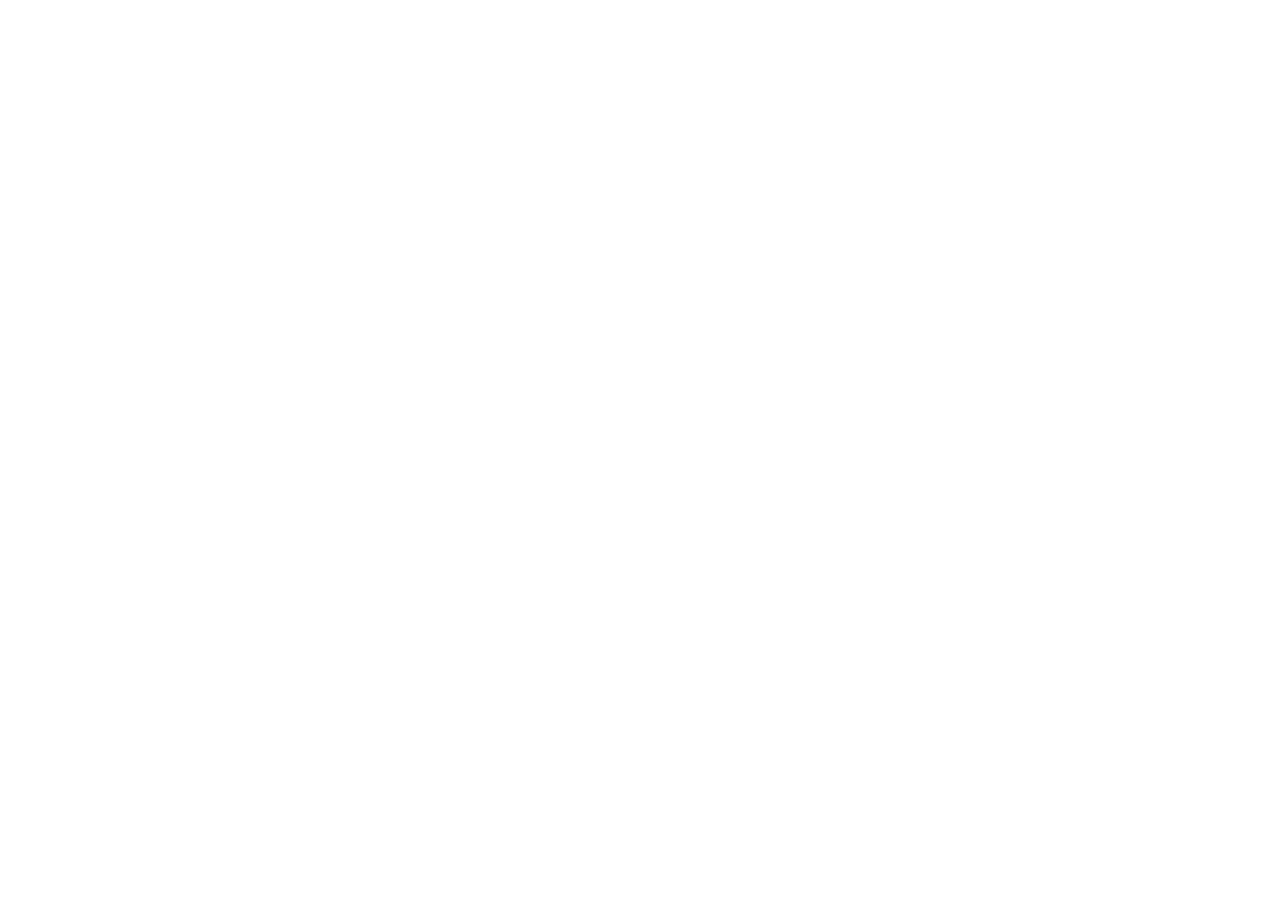
==== index.html @ 11143323 "structure setup" ====
<!DOCTYPE html>
<html lang="en">

<head>
  <meta charset="UTF-8" />
  <meta name="viewport" content="width=device-width, initial-scale=1.0" />
  <meta http-equiv="X-UA-Compatible" content="ie=edge" />
  <title>Blog Landing Page</title>
  <link rel="stylesheet" href="./assets/style.css" />
</head>

<body>
</body>
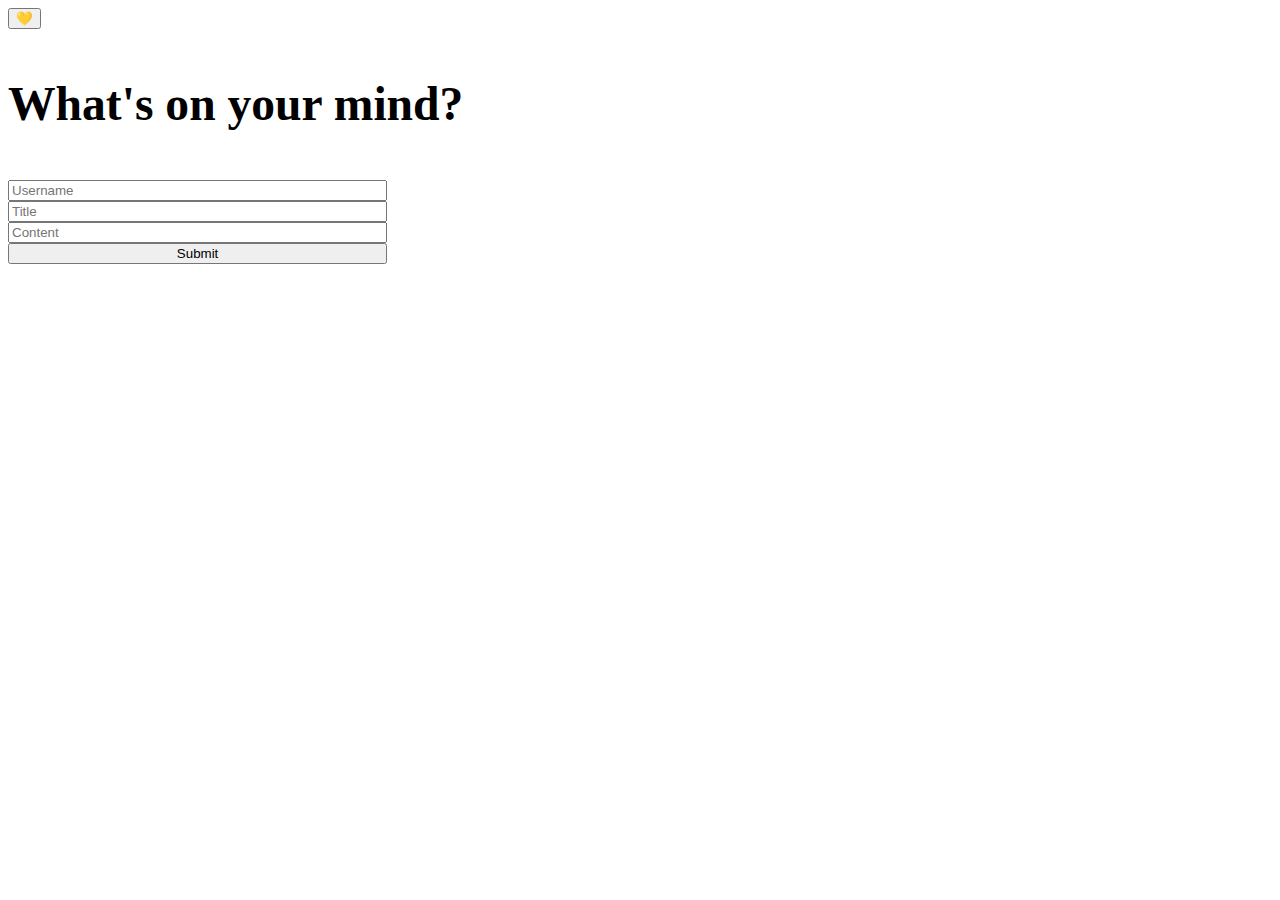
==== commit fe3c1135: "further setup" ====
--- a/index.html
+++ b/index.html
@@ -6,8 +6,23 @@
   <meta name="viewport" content="width=device-width, initial-scale=1.0" />
   <meta http-equiv="X-UA-Compatible" content="ie=edge" />
   <title>Blog Landing Page</title>
-  <link rel="stylesheet" href="./assets/style.css" />
+  <link rel="stylesheet" href="./assets/css/form.css" />
 </head>
 
 <body>
+    <header>
+        <button class="heart-button">💛</button>
+    </header>
+
+    <main>
+        <section>
+            <h2>What's on your mind?</h2>
+            <div class="box">
+                <input type="text" placeholder="Username">
+                <input type="text" placeholder="Title">
+                <input type="text" placeholder="Content">
+                <button>Submit</button>
+            </div>
+        </section>
+    </main>
 </body>--- a/assets/css/form.css
+++ b/assets/css/form.css
@@ -0,0 +1,34 @@
+:root {
+
+}
+
+html {
+    font-size: 85%;
+}
+
+body {
+    line-height: 1.5;
+}
+
+main {
+    width: 100%;
+    margin: 2rem auto;
+    height: 95%;
+}
+
+h2 {
+    font-size: 3.5rem;
+}
+
+.box {
+    display: flex;
+    flex-direction: column;
+    flex-wrap: wrap;
+    text-align: center;
+    justify-content: center;
+    width: 30%;
+}
+
+.heart-button {
+    
+}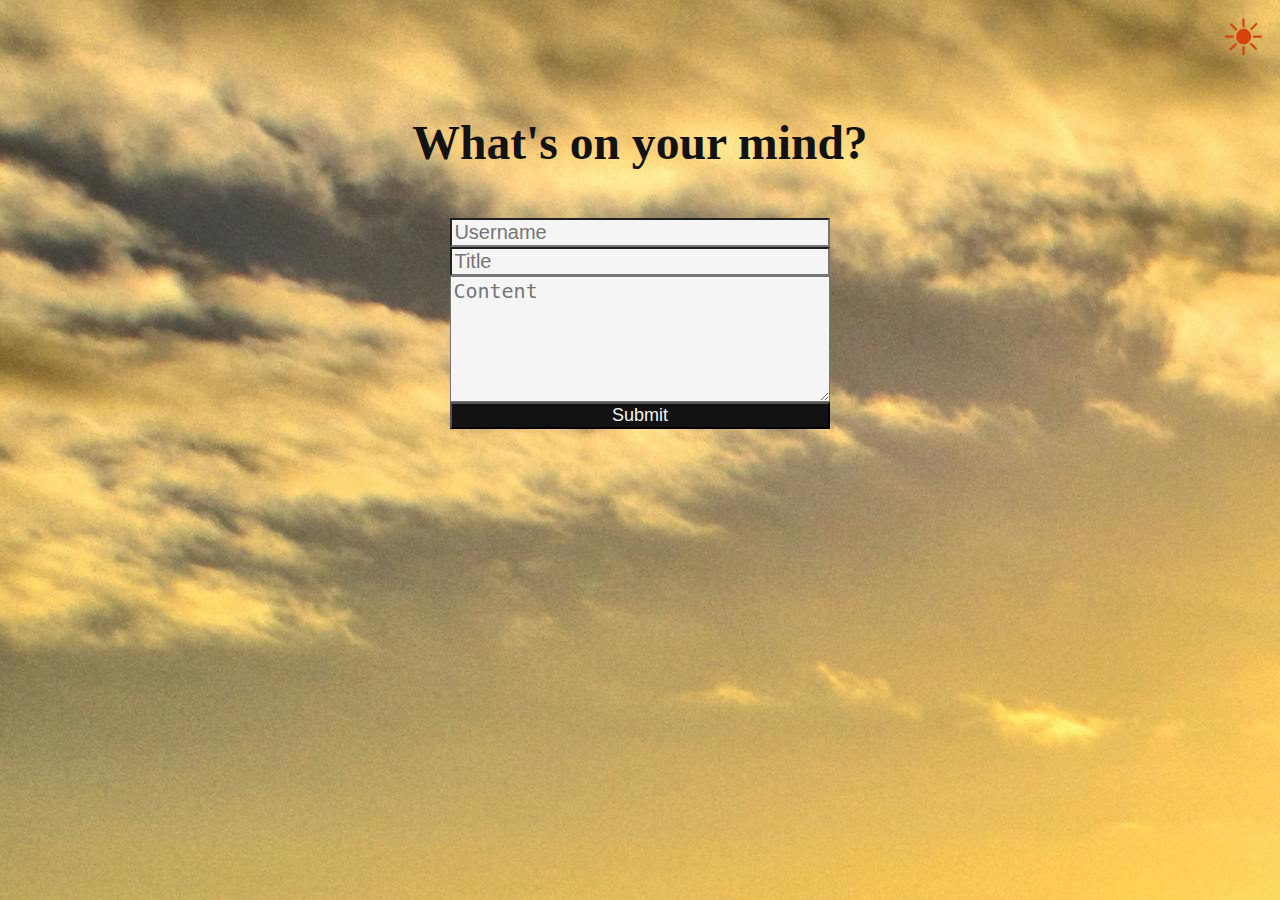
==== commit 47a03817: "form page" ====
--- a/index.html
+++ b/index.html
@@ -9,19 +9,20 @@
   <link rel="stylesheet" href="./assets/css/form.css" />
 </head>
 
-<body>
-    <header>
-        <button class="heart-button">💛</button>
+<body class="container light">
+    <header class="headerContainer">
+        <button id="sun-button">☀</button>
     </header>
 
     <main>
         <section>
             <h2>What's on your mind?</h2>
             <div class="box">
-                <input type="text" placeholder="Username">
-                <input type="text" placeholder="Title">
-                <input type="text" placeholder="Content">
-                <button>Submit</button>
+                <input type="text" id="username" placeholder="Username">
+                <input type="text" id="title" placeholder="Title">
+                <textarea name="content" id="content" placeholder="Content" cols="5" rows="5"></textarea>
+                <button id="submit">Submit</button>
+                <script src="./assets/js/form.js"></script>
             </div>
         </section>
     </main>
--- a/assets/css/form.css
+++ b/assets/css/form.css
@@ -1,5 +1,8 @@
 :root {
-
+    --dark-background: #121212;
+    --dark-font: whitesmoke;
+    --light-background: var(--dark-font);
+    --light-font: var(--dark-background);
 }
 
 html {
@@ -18,17 +21,66 @@
 
 h2 {
     font-size: 3.5rem;
+    text-align: center;
+}
+
+.headerContainer {
+    display: flex;
+    justify-content: flex-end;
 }
 
 .box {
     display: flex;
-    flex-direction: column;
-    flex-wrap: wrap;
-    text-align: center;
-    justify-content: center;
+    flex-flow: column wrap;
     width: 30%;
+    margin: 0 auto;
 }
 
-.heart-button {
-    
+  /* Light Mode */
+.light {
+    background-image: url(../pics/light.jpg);
+    color: var(--dark-background);
+}
+
+.light #sun-button {
+    border: none;
+    color: rgb(214, 68, 10);
+    background-color: transparent;
+    font-size: 50px; 
+}
+
+.light input, .light textarea {
+    background-color: var(--dark-font);
+    color: var(--dark-background);
+    font-size: 20px;
+}
+
+.light #submit {
+    background-color: var(--dark-background);
+    color: var(--dark-font);
+    font-size: 18px;
+}
+
+/* Dark Mode */
+.dark {
+    background-image: url(../pics/dark.jpg);
+    color: var(--dark-font)
+}
+
+.dark #sun-button {
+    border: none;
+    background-color: transparent;
+    font-size: 50px; 
+}
+
+.dark input, .dark textarea {
+    background-color: var(--dark-background);
+    color: var(--dark-font);
+    font-size: 20px;
+}
+
+.dark #submit {
+    background-color: darkslategray;
+    color: var(--dark-font);
+    font-size: 18px;
 }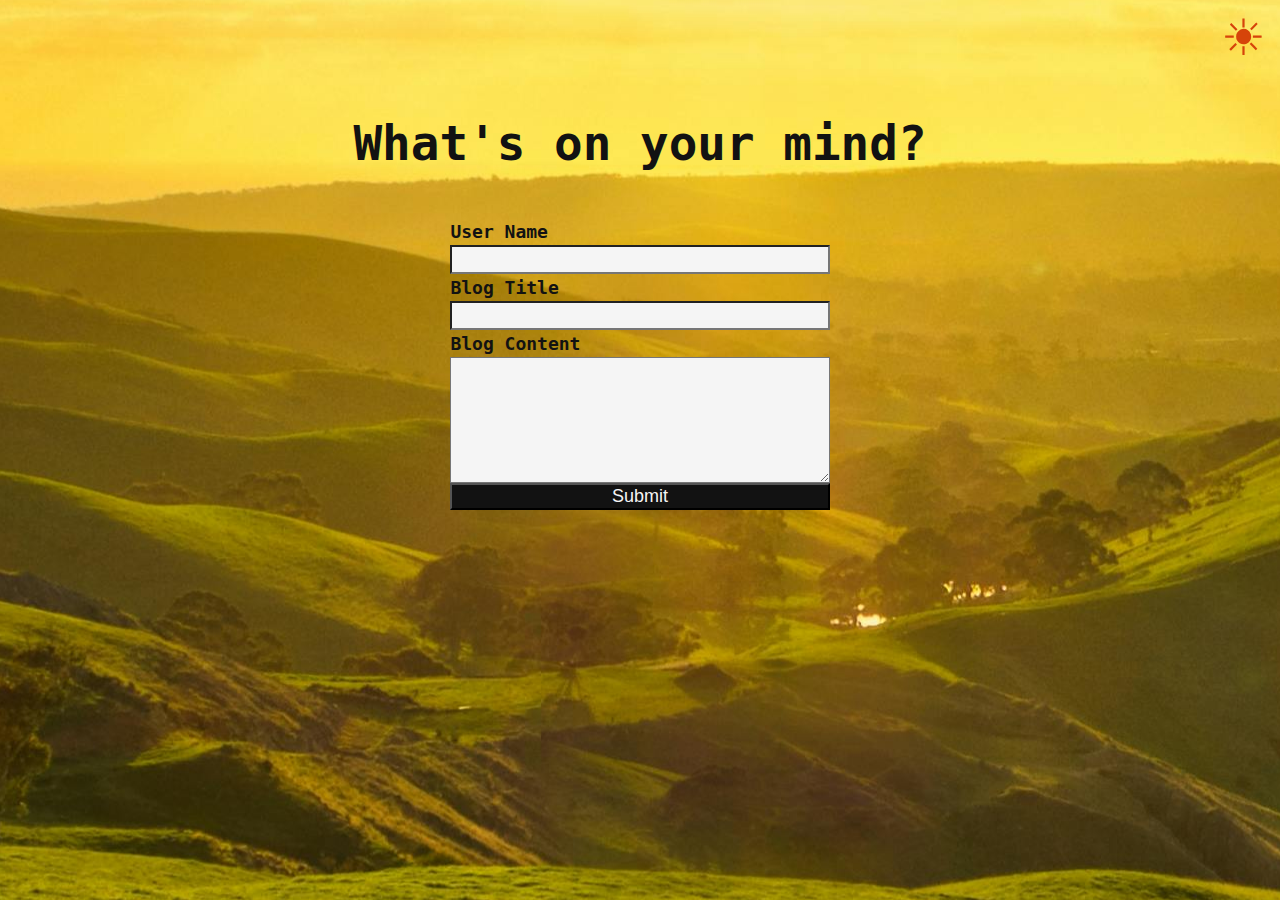
==== commit 51ba255a: "blog code and form array" ====
--- a/index.html
+++ b/index.html
@@ -6,6 +6,7 @@
   <meta name="viewport" content="width=device-width, initial-scale=1.0" />
   <meta http-equiv="X-UA-Compatible" content="ie=edge" />
   <title>Blog Landing Page</title>
+  <link rel="stylesheet" href="./assets/css/styles.css">
   <link rel="stylesheet" href="./assets/css/form.css" />
 </head>
 
@@ -17,13 +18,17 @@
     <main>
         <section>
             <h2>What's on your mind?</h2>
-            <div class="box">
-                <input type="text" id="username" placeholder="Username">
-                <input type="text" id="title" placeholder="Title">
-                <textarea name="content" id="content" placeholder="Content" cols="5" rows="5"></textarea>
-                <button id="submit">Submit</button>
-                <script src="./assets/js/form.js"></script>
-            </div>
+            <form class="box" id="form">
+                <label for="Username"><b>User Name</b></label>
+                <input type="text" id="username">
+                <label for="title"><b>Blog Title</b></label>
+                <input type="text" id="title">
+                <label for="content"><b>Blog Content</b></label>
+                <textarea name="content" id="content" cols="5" rows="5"></textarea>
+                <input id="submit" type="submit"></input>
+            </form>
         </section>
     </main>
+    <script src="./assets/js/logic.js"></script>
+    <script src="./assets/js/form.js"></script>
 </body>--- a/assets/css/styles.css
+++ b/assets/css/styles.css
@@ -0,0 +1,123 @@
+:root {
+    --dark-background: #121212;
+    --dark-font: whitesmoke;
+    --light-background: var(--dark-font);
+    --light-font: var(--dark-background);
+}
+
+html {
+    font-size: 85%;
+}
+
+body {
+    line-height: 1.5;
+    font-family: monospace;
+}
+
+main {
+    width: 100%;
+    margin: 2rem auto;
+    height: 95%;
+}
+
+h1 {
+    font-size: 3rem;
+}
+
+h2 {
+    font-size: 3.5rem;
+    text-align: center;
+}
+
+.headerContainer {
+    display: flex;
+    justify-content: flex-end;
+}
+
+.headerContainer2 {
+    display: flex;
+    justify-content: space-between;
+}
+ 
+  /* Light Mode */
+.light {
+    background-image: url(../pics/light.jpg);
+    background-repeat: no-repeat;
+    background-position: center;
+    color: var(--dark-background);
+}
+
+.light h1 {
+    color: var(--dark-background);
+}
+
+.light #sun-button {
+    border: none;
+    color: rgb(214, 68, 10);
+    background-color: transparent;
+    font-size: 50px; 
+}
+
+.light #back-button {
+    border: none;
+    background-color: transparent;
+    font-size: 35px;
+}
+
+.light label {
+    color: var(--dark-background);
+    font-size: 18px;
+}
+
+.light input, .light textarea {
+    background-color: var(--dark-font);
+    color: var(--dark-background);
+    font-size: 20px;
+}
+
+.light #submit {
+    background-color: var(--dark-background);
+    color: var(--dark-font);
+    font-size: 18px;
+}
+
+/* Dark Mode */
+.dark {
+    background-image: url(../pics/dark\ sans-stars.jpg);
+    background-repeat: no-repeat;
+    background-position: center;
+    color: var(--dark-font)
+}
+
+.dark h1 {
+    color: var(--dark-font);
+}
+
+.dark #sun-button {
+    border: none;
+    background-color: transparent;
+    font-size: 50px; 
+}
+
+.dark #back-button {
+    border: none;
+    background-color: transparent;
+    font-size: 35px;
+}
+
+.dark label {
+    color: var(--dark-font);
+    font-size: 20px;
+}
+
+.dark input, .dark textarea {
+    background-color: var(--dark-background);
+    color: var(--dark-font);
+    font-size: 20px;
+}
+
+.dark #submit {
+    background-color: darkslategray;
+    color: var(--dark-font);
+    font-size: 18px;
+}--- a/assets/css/form.css
+++ b/assets/css/form.css
@@ -1,86 +1,10 @@
 :root {
-    --dark-background: #121212;
-    --dark-font: whitesmoke;
-    --light-background: var(--dark-font);
-    --light-font: var(--dark-background);
 }
 
-html {
-    font-size: 85%;
-}
-
-body {
-    line-height: 1.5;
-}
-
-main {
-    width: 100%;
-    margin: 2rem auto;
-    height: 95%;
-}
-
-h2 {
-    font-size: 3.5rem;
-    text-align: center;
-}
-
-.headerContainer {
-    display: flex;
-    justify-content: flex-end;
-}
 
 .box {
     display: flex;
     flex-flow: column wrap;
     width: 30%;
     margin: 0 auto;
-}
-
-  /* Light Mode */
-.light {
-    background-image: url(../pics/light.jpg);
-    color: var(--dark-background);
-}
-
-.light #sun-button {
-    border: none;
-    color: rgb(214, 68, 10);
-    background-color: transparent;
-    font-size: 50px; 
-}
-
-.light input, .light textarea {
-    background-color: var(--dark-font);
-    color: var(--dark-background);
-    font-size: 20px;
-}
-
-.light #submit {
-    background-color: var(--dark-background);
-    color: var(--dark-font);
-    font-size: 18px;
-}
-
-/* Dark Mode */
-.dark {
-    background-image: url(../pics/dark.jpg);
-    color: var(--dark-font)
-}
-
-.dark #sun-button {
-    border: none;
-    background-color: transparent;
-    font-size: 50px; 
-}
-
-.dark input, .dark textarea {
-    background-color: var(--dark-background);
-    color: var(--dark-font);
-    font-size: 20px;
-}
-
-.dark #submit {
-    background-color: darkslategray;
-    color: var(--dark-font);
-    font-size: 18px;
 }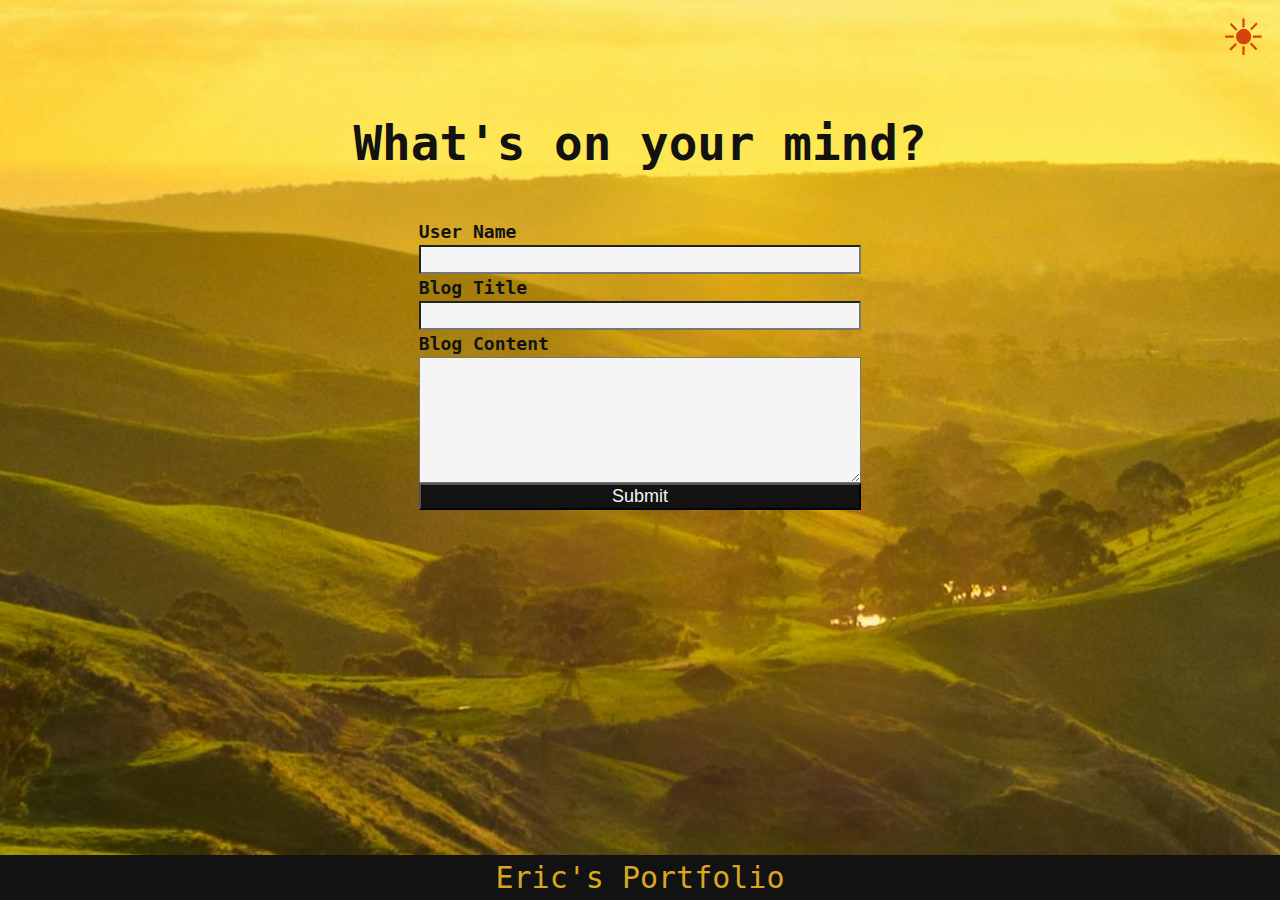
==== commit b3cecfe2: "footer on main page" ====
--- a/index.html
+++ b/index.html
@@ -29,6 +29,11 @@
             </form>
         </section>
     </main>
+
+    <footer class="footerContainer">
+        <a href="https://ekellogg90.github.io/Eric-Portfolio/">Eric's Portfolio</a>
+    </footer>
+    
     <script src="./assets/js/logic.js"></script>
     <script src="./assets/js/form.js"></script>
 </body>--- a/assets/css/styles.css
+++ b/assets/css/styles.css
@@ -29,6 +29,11 @@
     text-align: center;
 }
 
+a {
+    text-decoration: none;
+    color: goldenrod;
+}
+
 .headerContainer {
     display: flex;
     justify-content: flex-end;
@@ -37,6 +42,17 @@
 .headerContainer2 {
     display: flex;
     justify-content: space-between;
+}
+
+.footerContainer {
+    display: flex;
+    justify-content: center;
+    font-size: 30px;
+    text-decoration: none;
+    position: fixed;
+    left: 0;
+    bottom: 0;
+    width: 100%;
 }
  
   /* Light Mode */
@@ -49,6 +65,21 @@
 
 .light h1 {
     color: var(--dark-background);
+}
+
+.light .footerContainer {
+    background-color: var(--dark-background);
+    color: var(--dark-font); 
+}
+
+.light .blogArray-title h3 {
+    background-color: var(--dark-background);
+    color: var(--dark-font);
+}
+
+.light .blogArray-title p {
+    background-color: var(--dark-background);
+    color: var(--dark-font);
 }
 
 .light #sun-button {
@@ -93,6 +124,21 @@
     color: var(--dark-font);
 }
 
+.dark .footerContainer {
+    background-color: var(--dark-background);
+    color: var(--dark-font); 
+}
+
+.dark .blogArray-title h3 {
+    background-color: var(--dark-font);
+    color: var(--dark-background);
+}
+
+.dark .blogArray-title p {
+    background-color: var(--dark-font);
+    color: var(--dark-background);
+}
+
 .dark #sun-button {
     border: none;
     background-color: transparent;
--- a/assets/css/form.css
+++ b/assets/css/form.css
@@ -1,10 +1,6 @@
-:root {
-}
-
-
 .box {
     display: flex;
     flex-flow: column wrap;
-    width: 30%;
+    width: 35%;
     margin: 0 auto;
 }